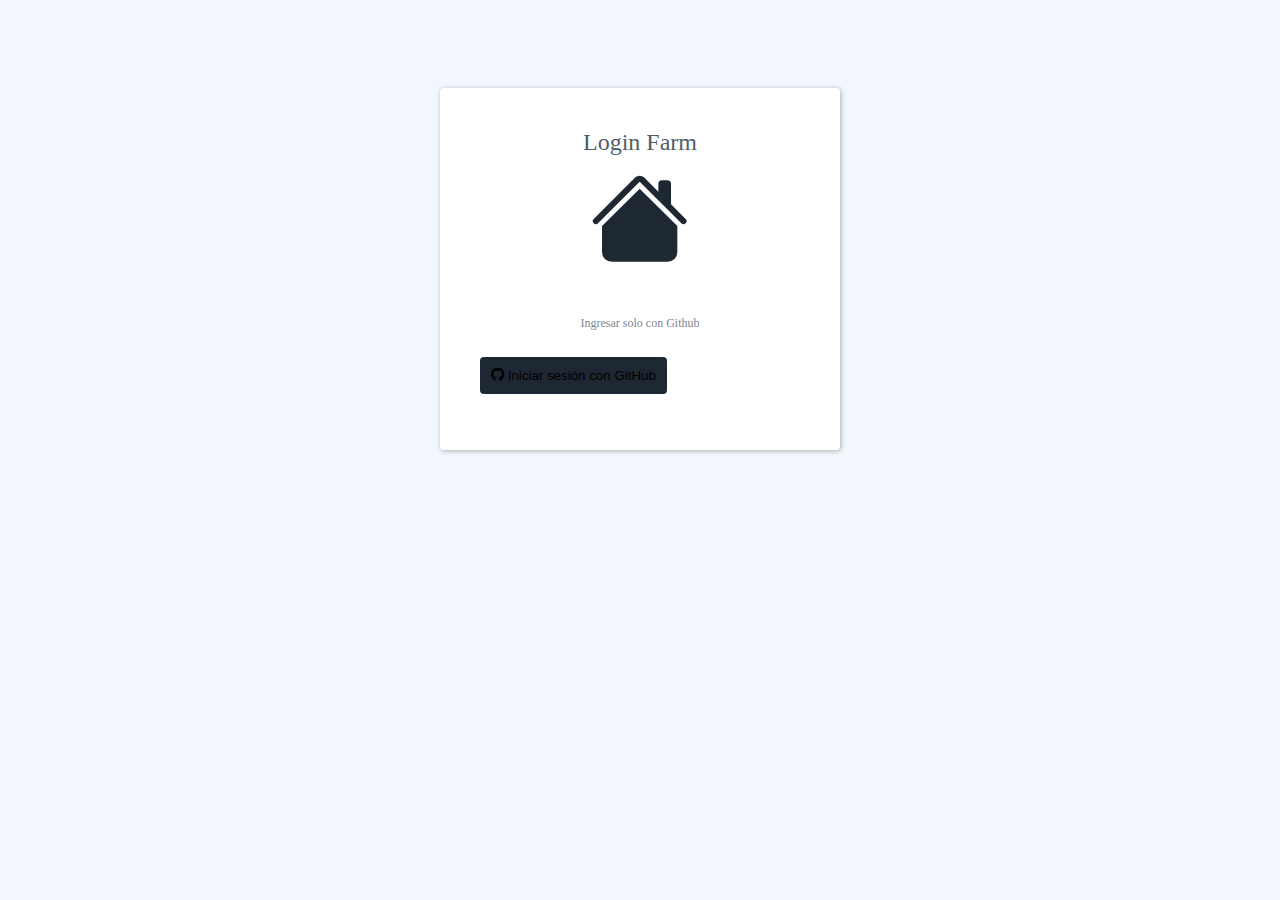
==== login.html @ 0749f829 "Se creo el login" ====
<!DOCTYPE html>
<html lang="en">
<head>
    <meta charset="UTF-8">
    <meta http-equiv="X-UA-Compatible" content="IE=edge">
    <meta name="viewport" content="width=device-width, initial-scale=1.0">
    <link href="https://cdn.jsdelivr.net/npm/bootstrap@5.1.2/dist/css/bootstrap.min.css" rel="stylesheet" integrity="sha384-uWxY/CJNBR+1zjPWmfnSnVxwRheevXITnMqoEIeG1LJrdI0GlVs/9cVSyPYXdcSF" crossorigin="anonymous">
    <link rel="stylesheet" href="https://cdn.jsdelivr.net/npm/bootstrap-icons@1.6.1/font/bootstrap-icons.css">
    <link rel="stylesheet" href="css/style.css">
    <title>Log In</title>
</head>
<body>
    <section class="login-clean">
        <form method="post">
            <h2 class="">Login Farm</h2>
            <div class="illustration"><i class="bi bi-house-fill"></i></div>
            <div class="mb-3"><input type="email" class="form-control" name="email" placeholder="Email" disabled hidden/></div>
            <div class="mb-3"><input type="password" class="form-control" name="password" placeholder="Password" disabled hidden/></div><a class="forgot" href="#">Ingresar solo con Github</a>
            <div class="mb-3"><button class="btn btn-primary d-block w-100" type="submit"><i class="bi bi-github"></i> Iniciar sesión con GitHub</button></div>
        </form>
    </section>
</body>
</html>
---- css/style.css ----
body {
  background: #f1f7fc;
}
/*Login*/
.login-clean {
  /*background: #1e2833;*/
  padding: 80px 0;
}
.login-clean form {
  max-width: 320px;
  width: 90%;
  margin: 0 auto;
  background-color: #ffffff;
  padding: 40px;
  border-radius: 4px;
  color: #505e6c;
  box-shadow: 1px 1px 5px rgba(0, 0, 0, 0.3);
}
.login-clean form h2 {
  margin-top: 0;
  margin-bottom: 0.5rem;
  font-weight: 500;
  line-height: 1.2;
  text-align: center;
}
.login-clean .illustration {
  text-align: center;
  padding: 0 0 20px;
  font-size: 100px;
  /*color: rgb(244, 71, 107);*/
  color: #1e2833;
}
.login-clean form .forgot {
  display: block;
  text-align: center;
  font-size: 12px;
  color: #6f7a85;
  opacity: 0.9;
  text-decoration: none;
}
.login-clean form .btn-primary {
  background: #1e2833;
  border: none;
  border-radius: 4px;
  padding: 11px;
  box-shadow: none;
  margin-top: 26px;
  text-shadow: none;
  outline: none !important;
}

/*.header-dark {
  background: #444;
}*/
a {
  text-decoration: none;
}
.header-dark .navbar {
  /*background: transparent;*/
  background: #444;
  color: #fff;
  border-radius: 0;
  box-shadow: none;
  border: none;
  padding-top: 0.75rem;
  padding-bottom: 0.75rem;
  font-weight: bold;
}
.navbar .navbar-brand {
  color: #fff;
}
/*.navbar-expand-lg .navbar-collapse {
  display: flex !important;
  flex-basis: auto;
}*/
.navbar-text {
  padding: 0.5rem;
}
.navbar-text a {
  color: #fff;
}
.mb-3 {
  margin-bottom: 1rem !important;
}
form .form-control {
  background: #f7f9fc;
  border: none;
  border-bottom: 1px solid #dfe7f1;
  border-radius: 0;
  box-shadow: none;
  outline: none;
  color: inherit;
  text-indent: 6px;
  height: 40px;
}
form {
  width: 80%;
  margin: 40px auto;
}
form .btn-primary {
  border: none;
  border-radius: 4px;
  padding: 11px;
  box-shadow: none;
  margin-top: 35px;
  text-shadow: none;
  outline: none !important;
}
form .btn-primary:hover {
  background: #198754;
}
form .btn-secundary {
  background: #f4476b;
  color: #fff;
  border: none;
  border-radius: 4px;
  padding: 11px;
  box-shadow: none;
  margin-top: 35px;
  text-shadow: none;
  outline: none !important;
}
form .btn-secundary:hover {
  background: #d33b5a;
  color: #fff;
}

/*****************************
            FOOTER
******************************/
.footer-basic {
  padding: 20px 0;
  background-color: #444;
  color: #fff;
  position: fixed;
  width: 100%;
  bottom: 0px;
}
.footer-basic .copyright {
  margin-top: 15px;
  text-align: center;
  font-size: 13px;
  margin-bottom: 0;
}
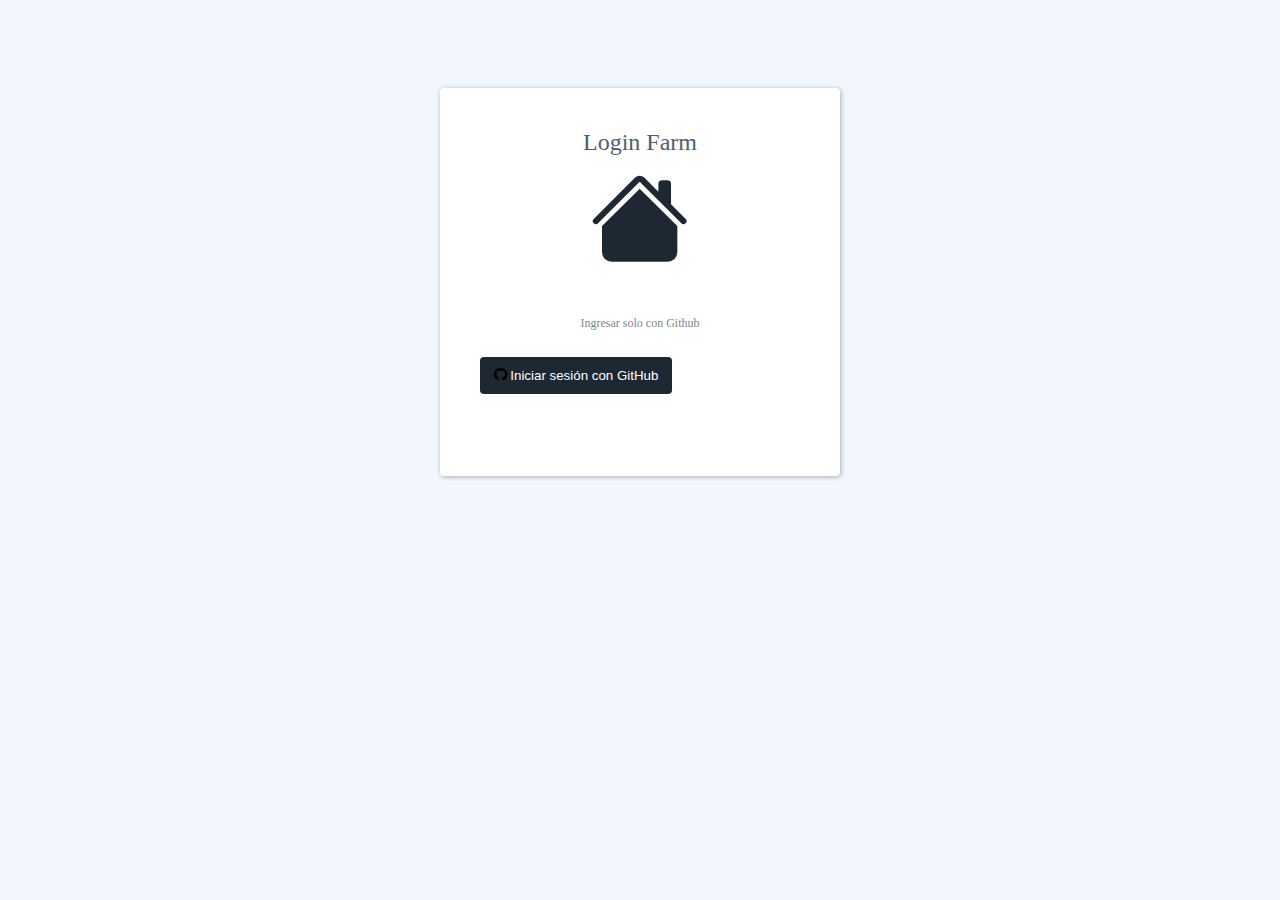
==== commit a05a03b1: "cambios en navbar, footer y login" ====
--- a/login.html
+++ b/login.html
@@ -7,17 +7,24 @@
     <link href="https://cdn.jsdelivr.net/npm/bootstrap@5.1.2/dist/css/bootstrap.min.css" rel="stylesheet" integrity="sha384-uWxY/CJNBR+1zjPWmfnSnVxwRheevXITnMqoEIeG1LJrdI0GlVs/9cVSyPYXdcSF" crossorigin="anonymous">
     <link rel="stylesheet" href="https://cdn.jsdelivr.net/npm/bootstrap-icons@1.6.1/font/bootstrap-icons.css">
     <link rel="stylesheet" href="css/style.css">
+    
+    <!--<link rel="stylesheet" type="text/css" href="/webjars/bootstrap/css/bootstrap.min.css"/>-->
+    <script type="text/javascript" src="/webjars/jquery/jquery.min.js"></script>
+    <script type="text/javascript" src="/webjars/bootstrap/js/bootstrap.min.js"></script>
+    <script type="text/javascript" src="script.js"></script>
     <title>Log In</title>
 </head>
 <body>
-    <section class="login-clean">
-        <form method="post">
-            <h2 class="">Login Farm</h2>
-            <div class="illustration"><i class="bi bi-house-fill"></i></div>
-            <div class="mb-3"><input type="email" class="form-control" name="email" placeholder="Email" disabled hidden/></div>
-            <div class="mb-3"><input type="password" class="form-control" name="password" placeholder="Password" disabled hidden/></div><a class="forgot" href="#">Ingresar solo con Github</a>
-            <div class="mb-3"><button class="btn btn-primary d-block w-100" type="submit"><i class="bi bi-github"></i> Iniciar sesión con GitHub</button></div>
-        </form>
-    </section>
+    <div class="container unauthenticated">
+        <section class="login-clean">
+            <form method="post">
+                <h2 class="">Login Farm</h2>
+                <div class="illustration"><i class="bi bi-house-fill"></i></div>
+                <div class="mb-3"><input type="email" class="form-control" name="email" placeholder="Email" disabled hidden/></div>
+                <div class="mb-3"><input type="password" class="form-control" name="password" placeholder="Password" disabled hidden/></div><a class="forgot" href="#">Ingresar solo con Github</a>
+                <div class="mb-3"><button class="btn btn-primary d-block w-100" type="submit"><i class="bi bi-github"></i><a href="#"> Iniciar sesión con GitHub</button></div>
+            </form>
+        </section>
+    </div>
 </body>
 </html>--- a/css/style.css
+++ b/css/style.css
@@ -1,5 +1,9 @@
 body {
   background: #f1f7fc;
+}
+#imagen {
+  width: 30px;
+  height: 30px;
 }
 /*Login*/
 .login-clean {
@@ -44,9 +48,15 @@
   border-radius: 4px;
   padding: 11px;
   box-shadow: none;
-  margin-top: 26px;
+  width: 60%;
+  /*margin-top: 26px;*/
+  margin: 26px auto;
   text-shadow: none;
   outline: none !important;
+}
+.login-clean form .btn-primary a {
+  text-decoration: none;
+  color: #fff;
 }
 
 /*.header-dark {
